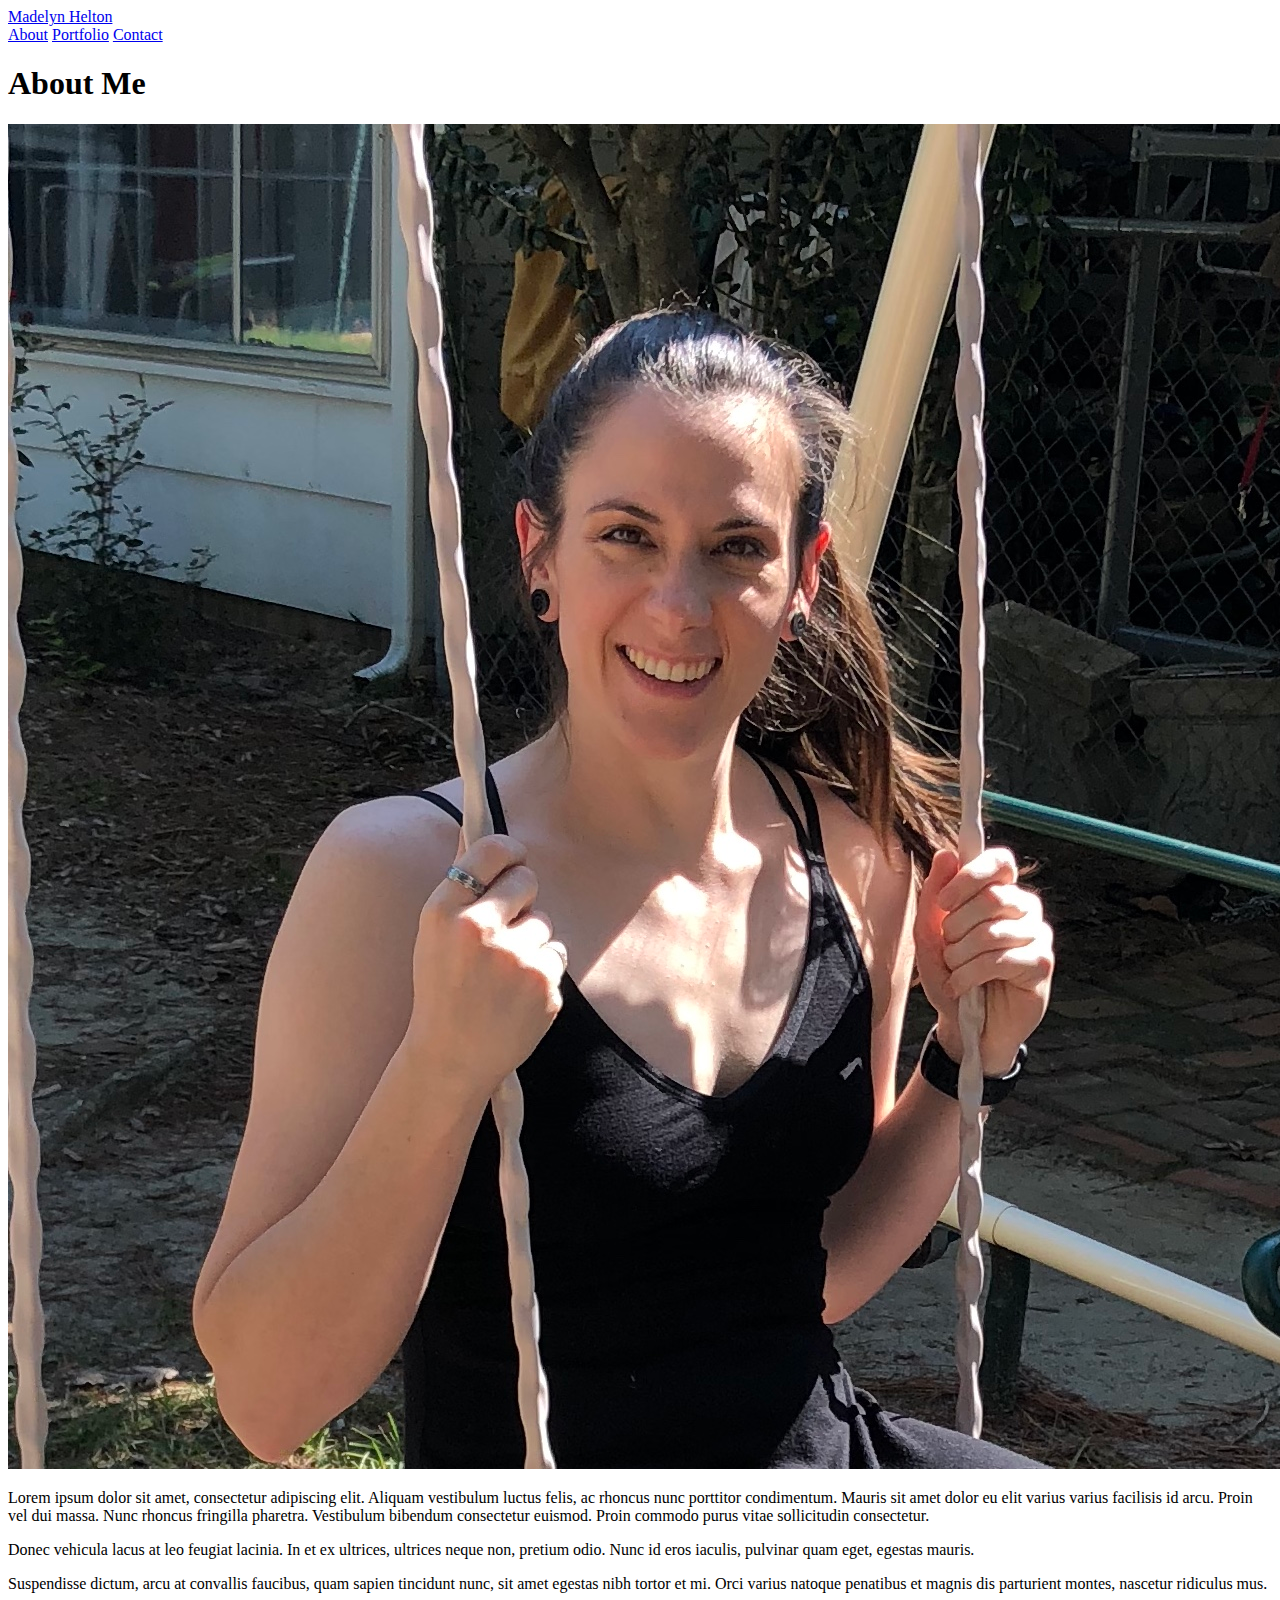
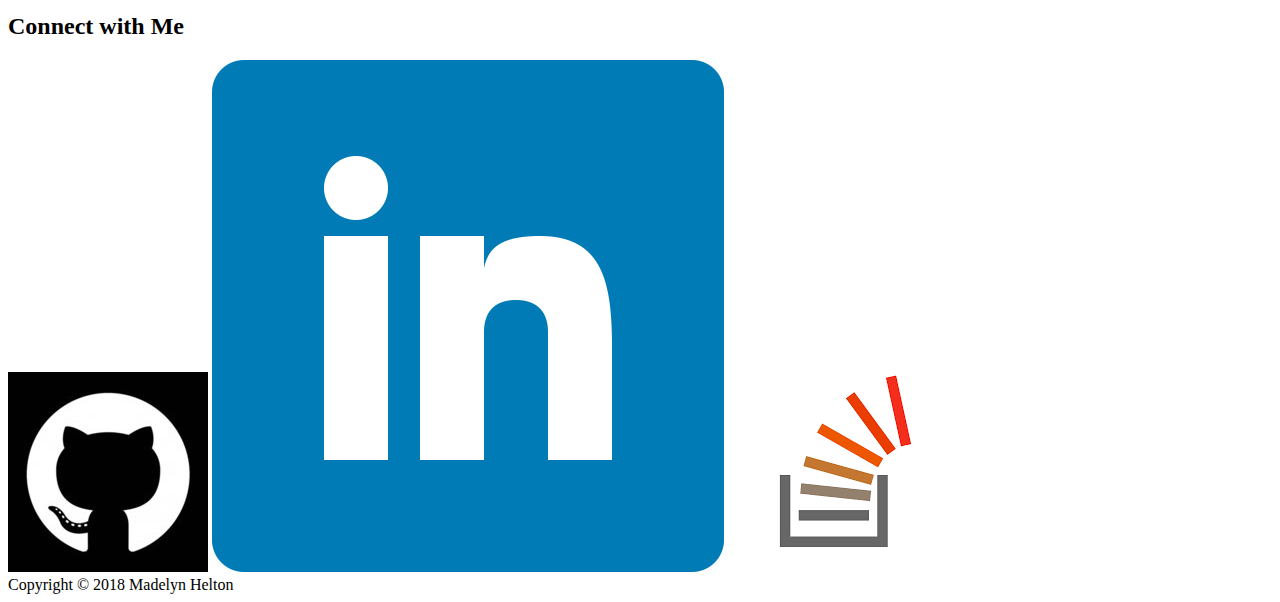
==== index.html @ 02e269b9 "New code" ====
<!doctype html>
<html lang="en-us">

<head>
    <meta charset="UTF-8">
    <title>About | Madelyn Helton</title>
    <link rel="stylesheet" href="https://stackpath.bootstrapcdn.com/bootstrap/4.1.3/css/bootstrap.min.css" integrity="sha384-MCw98/SFnGE8fJT3GXwEOngsV7Zt27NXFoaoApmYm81iuXoPkFOJwJ8ERdknLPMO" crossorigin="anonymous">
    <link rel="stylesheet" type="text/css" href="../Bootstrap-Portfolio/assets/css/style.css">
    <meta name="viewport" content="width=device-width, initial-scale=1, shrink-to-fit=no">

</head>

<body>

  <header id="masthead">
    <div class="container">
      <a href="index.html" id="logo">Madelyn Helton</a>
      <nav>
        <a href="index.html">About</a>
        <a href="../Basic-Portfolio/porfolio.html">Portfolio</a>
        <a href="../Basic-Portfolio/contact.html">Contact</a>
      </nav>
    </div>
  </header>

        <div id="main-container" class="container">
                <section class="main-section">
                        <h1>About Me</h1>

                        <img src="assets/images/IMG_0336.JPG" class="rounded float-left" alt="Madelyn Helton">

                        <p>Lorem ipsum dolor sit amet, consectetur adipiscing elit. Aliquam vestibulum luctus felis, ac rhoncus nunc porttitor condimentum. Mauris sit amet dolor eu elit varius varius facilisis id arcu. Proin vel dui massa. Nunc rhoncus fringilla pharetra. Vestibulum bibendum consectetur euismod. Proin commodo purus vitae sollicitudin consectetur.</p>

                        <p>Donec vehicula lacus at leo feugiat lacinia. In et ex ultrices, ultrices neque non, pretium odio. Nunc id eros iaculis, pulvinar quam eget, egestas mauris.</p>

                        <p>Suspendisse dictum, arcu at convallis faucibus, quam sapien tincidunt nunc, sit amet egestas nibh tortor et mi. Orci varius natoque penatibus et magnis dis parturient montes, nascetur ridiculus mus.</p>

                </section>

        

                <section class="sidebar">
                        <div id="connect">
                                <h2>Connect with Me</h2>

                                <img src="assets/images/github-image.jpg" class="social" alt="GitHub">
                                <img src="assets/images/linkedin-image.png" class="social" alt="LinkedIn">
                                <img src="assets/images/stackoverflow-image.png" class="social" alt="Stack Overflow">

                        </div>

                </section>
        </div>

  <footer>
    <div class="container">
      Copyright &copy; 2018 Madelyn Helton
    </div>
  </footer>
</body>

</html>
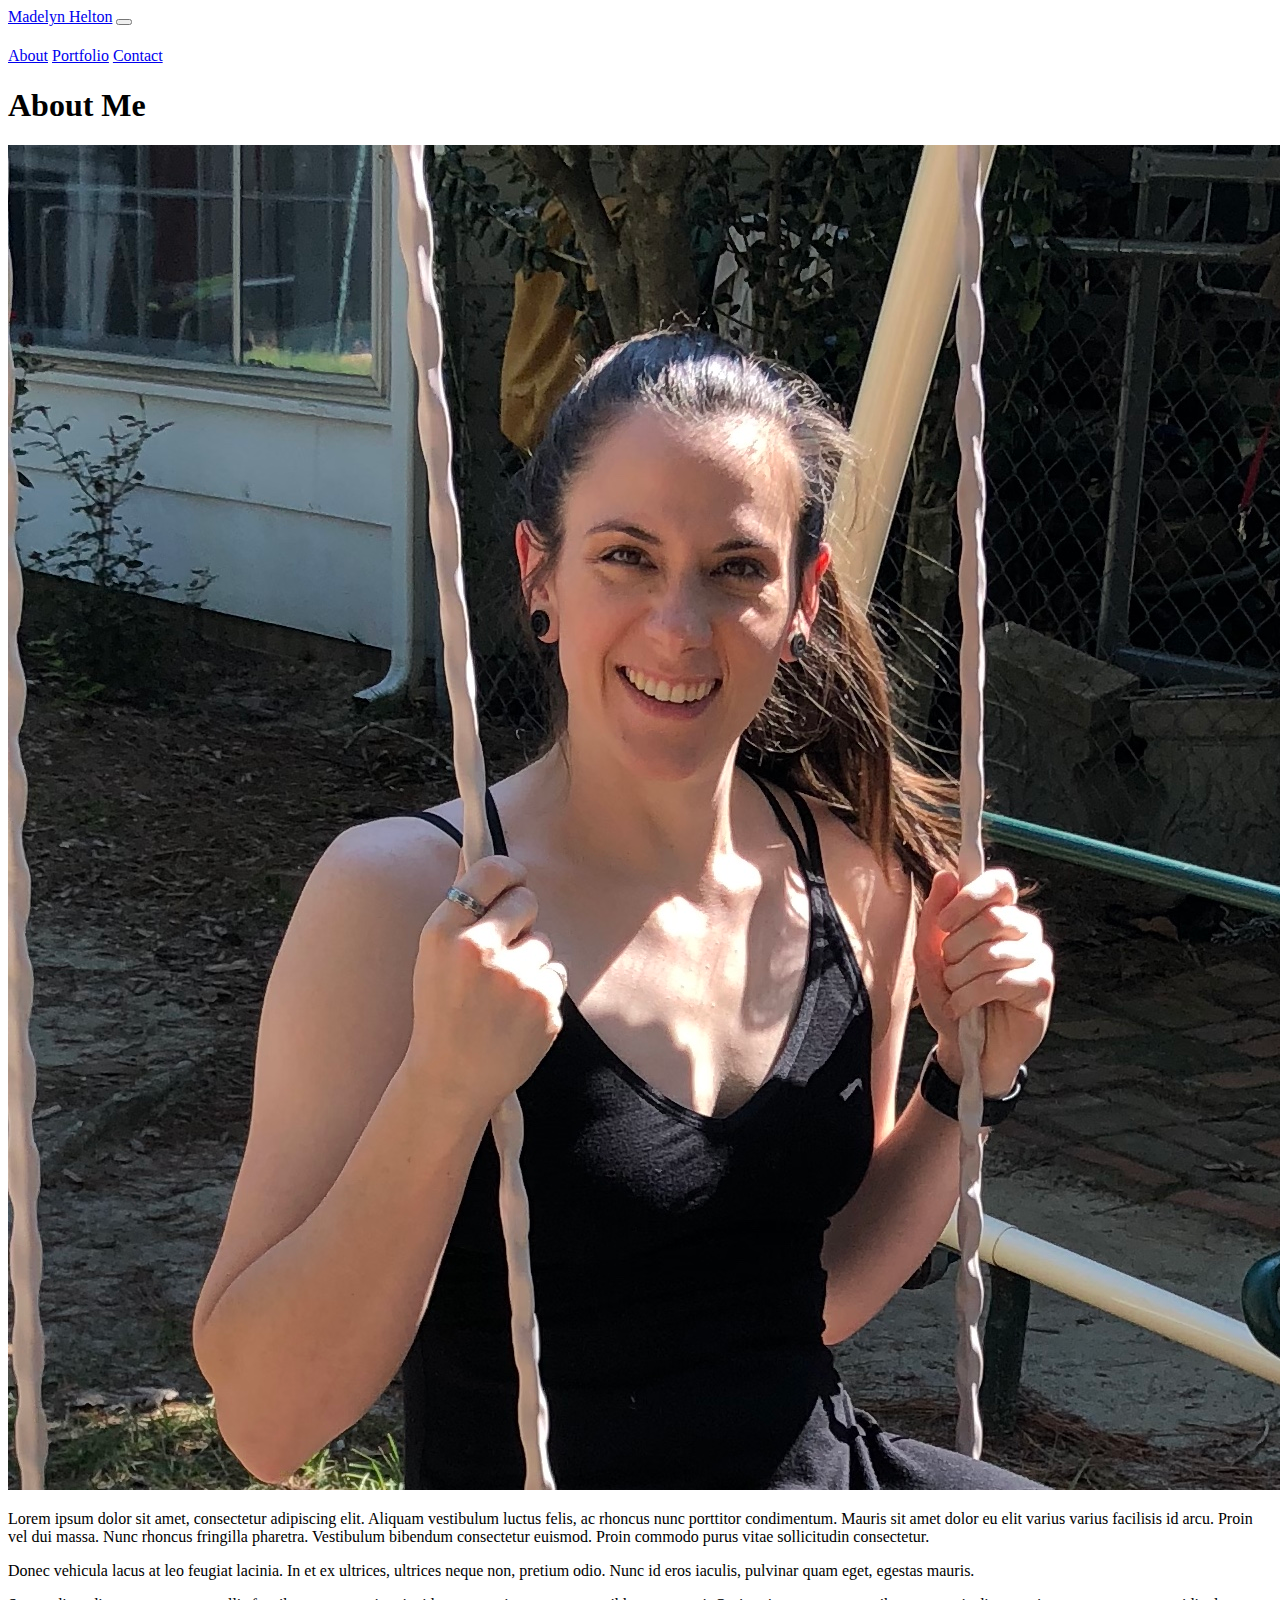
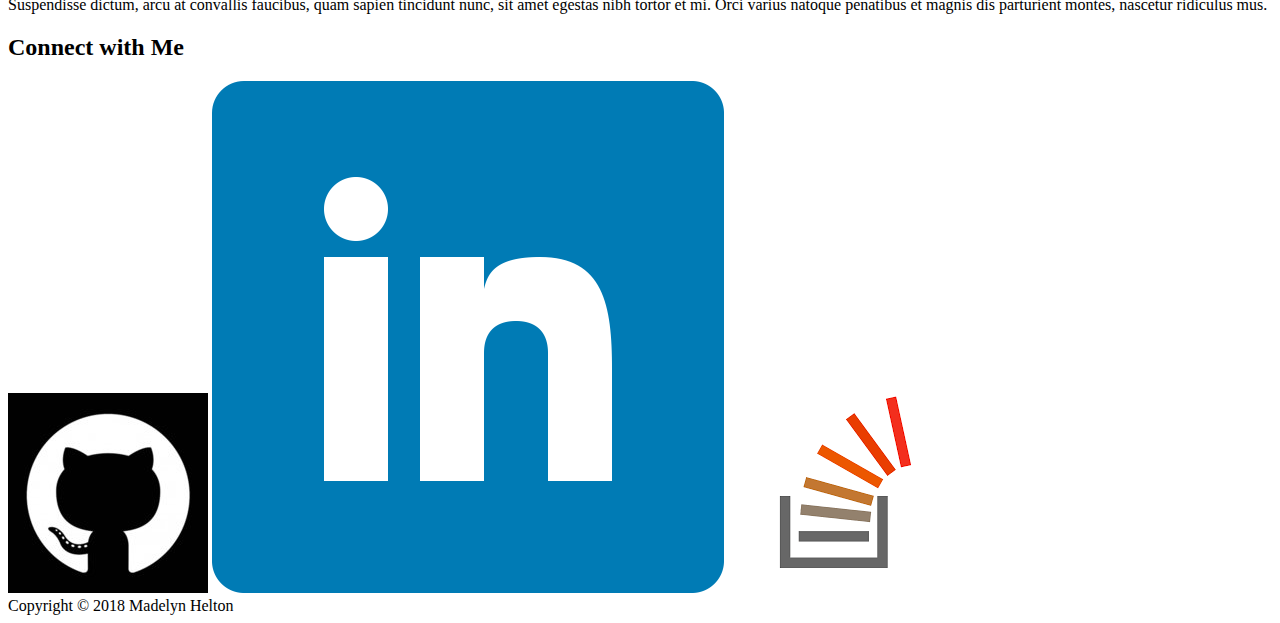
==== commit 8855a9ed: "New code" ====
--- a/index.html
+++ b/index.html
@@ -1,62 +1,88 @@
 <!doctype html>
 <html lang="en-us">
 
-<head>
-    <meta charset="UTF-8">
-    <title>About | Madelyn Helton</title>
-    <link rel="stylesheet" href="https://stackpath.bootstrapcdn.com/bootstrap/4.1.3/css/bootstrap.min.css" integrity="sha384-MCw98/SFnGE8fJT3GXwEOngsV7Zt27NXFoaoApmYm81iuXoPkFOJwJ8ERdknLPMO" crossorigin="anonymous">
-    <link rel="stylesheet" type="text/css" href="../Bootstrap-Portfolio/assets/css/style.css">
-    <meta name="viewport" content="width=device-width, initial-scale=1, shrink-to-fit=no">
+  <head>
+      <meta charset="UTF-8">
+      <title>About | Madelyn Helton</title>
+      <link rel="stylesheet" href="https://stackpath.bootstrapcdn.com/bootstrap/4.1.3/css/bootstrap.min.css" integrity="sha384-MCw98/SFnGE8fJT3GXwEOngsV7Zt27NXFoaoApmYm81iuXoPkFOJwJ8ERdknLPMO" crossorigin="anonymous">
+      <link rel="stylesheet" type="text/css" href="../Bootstrap-Portfolio/assets/css/style.css">
+      <meta name="viewport" content="width=device-width, initial-scale=1, shrink-to-fit=no">
 
-</head>
+  </head>
 
-<body>
+  <body>
 
-  <header id="masthead">
-    <div class="container">
-      <a href="index.html" id="logo">Madelyn Helton</a>
-      <nav>
-        <a href="index.html">About</a>
-        <a href="../Basic-Portfolio/porfolio.html">Portfolio</a>
-        <a href="../Basic-Portfolio/contact.html">Contact</a>
-      </nav>
-    </div>
-  </header>
+      <header class="masthead">
+          <div class="container">
+              <div class="row">
+              
+                      <nav class="navbar navbar-expand-lg navbar-light bg-light">
+                              <a id="logo" class="float-left" href="../Bootstrap-Portfolio/index.html">Madelyn Helton</a>
+                              <button class="navbar-toggler" type="button" data-toggle="collapse" data-target="#navbarNavAltMarkup" aria-controls="navbarNavAltMarkup" aria-expanded="false" aria-label="Toggle navigation">
+                                  <span class="navbar-toggler-icon"></span>
+                              </button>
+                              <div class="col-md-3 order-3 order-md-3">
+                                  <h4></h4>
+                              </div>
+                              <div class="col-md-2 order-3 order-md-3">
+                                      <h4></h4>
+                                  </div>
+                              <div class="collapse navbar-collapse col-md-3 order-3 order-md-5" id="navbarNavAltMarkup">
+                                  <div class="navbar-nav ">
+                                      <a class="nav-item nav-link" href="../Bootstrap-Portfolio/index.html">About</a>
+                                      <a class="nav-item nav-link" href="../Bootstrap-Portfolio/portfolio.html">Portfolio</a>
+                                      <a class="nav-item nav-link" href="../Bootstrap-Portfolio/contact.html">Contact</a>
+                              
+                                  </div>
+                              </div>
+                      </nav>
+                  
+              </div>       
 
-        <div id="main-container" class="container">
-                <section class="main-section">
-                        <h1>About Me</h1>
+          </div>
+      </header>
 
-                        <img src="assets/images/IMG_0336.JPG" class="rounded float-left" alt="Madelyn Helton">
+          <div id="main-container" class="container">
+              <div class="row">
+                  <section class="main-section">
+                      
+                        <div class="col-sm-12 ">
+                            <h1>About Me</h1>
 
-                        <p>Lorem ipsum dolor sit amet, consectetur adipiscing elit. Aliquam vestibulum luctus felis, ac rhoncus nunc porttitor condimentum. Mauris sit amet dolor eu elit varius varius facilisis id arcu. Proin vel dui massa. Nunc rhoncus fringilla pharetra. Vestibulum bibendum consectetur euismod. Proin commodo purus vitae sollicitudin consectetur.</p>
+                            <img src="assets/images/IMG_0336.JPG" class="rounded float-left auth-image" alt="Madelyn Helton">
 
-                        <p>Donec vehicula lacus at leo feugiat lacinia. In et ex ultrices, ultrices neque non, pretium odio. Nunc id eros iaculis, pulvinar quam eget, egestas mauris.</p>
+                            <p>Lorem ipsum dolor sit amet, consectetur adipiscing elit. Aliquam vestibulum luctus felis, ac rhoncus nunc porttitor condimentum. Mauris sit amet dolor eu elit varius varius facilisis id arcu. Proin vel dui massa. Nunc rhoncus fringilla pharetra. Vestibulum bibendum consectetur euismod. Proin commodo purus vitae sollicitudin consectetur.</p>
 
-                        <p>Suspendisse dictum, arcu at convallis faucibus, quam sapien tincidunt nunc, sit amet egestas nibh tortor et mi. Orci varius natoque penatibus et magnis dis parturient montes, nascetur ridiculus mus.</p>
+                            <p>Donec vehicula lacus at leo feugiat lacinia. In et ex ultrices, ultrices neque non, pretium odio. Nunc id eros iaculis, pulvinar quam eget, egestas mauris.</p>
 
-                </section>
+                            <p>Suspendisse dictum, arcu at convallis faucibus, quam sapien tincidunt nunc, sit amet egestas nibh tortor et mi. Orci varius natoque penatibus et magnis dis parturient montes, nascetur ridiculus mus.</p>
+                          </div>
+                      
+                  </section>
 
-        
+          
+                <div class="col-sm-4">
+                  <section class="sidebar">
+                          <div id="connect">
+                                  <h2>Connect with Me</h2>
 
-                <section class="sidebar">
-                        <div id="connect">
-                                <h2>Connect with Me</h2>
+                                  <img src="assets/images/github-image.jpg" class="social" alt="GitHub">
+                                  <img src="assets/images/linkedin-image.png" class="social" alt="LinkedIn">
+                                  <img src="assets/images/stackoverflow-image.png" class="social" alt="Stack Overflow">
 
-                                <img src="assets/images/github-image.jpg" class="social" alt="GitHub">
-                                <img src="assets/images/linkedin-image.png" class="social" alt="LinkedIn">
-                                <img src="assets/images/stackoverflow-image.png" class="social" alt="Stack Overflow">
+                          </div>
 
-                        </div>
+                  </section>
+                </div>
+            </div>
+          </div>
 
-                </section>
-        </div>
-
-  <footer>
-    <div class="container">
-      Copyright &copy; 2018 Madelyn Helton
-    </div>
-  </footer>
-</body>
-
+          <footer class="row">
+              
+              <div class="position-sticky col-sm-12">
+              Copyright &copy; 2018 Madelyn Helton
+              </div>
+              
+          </footer>
+  </body>
 </html>
